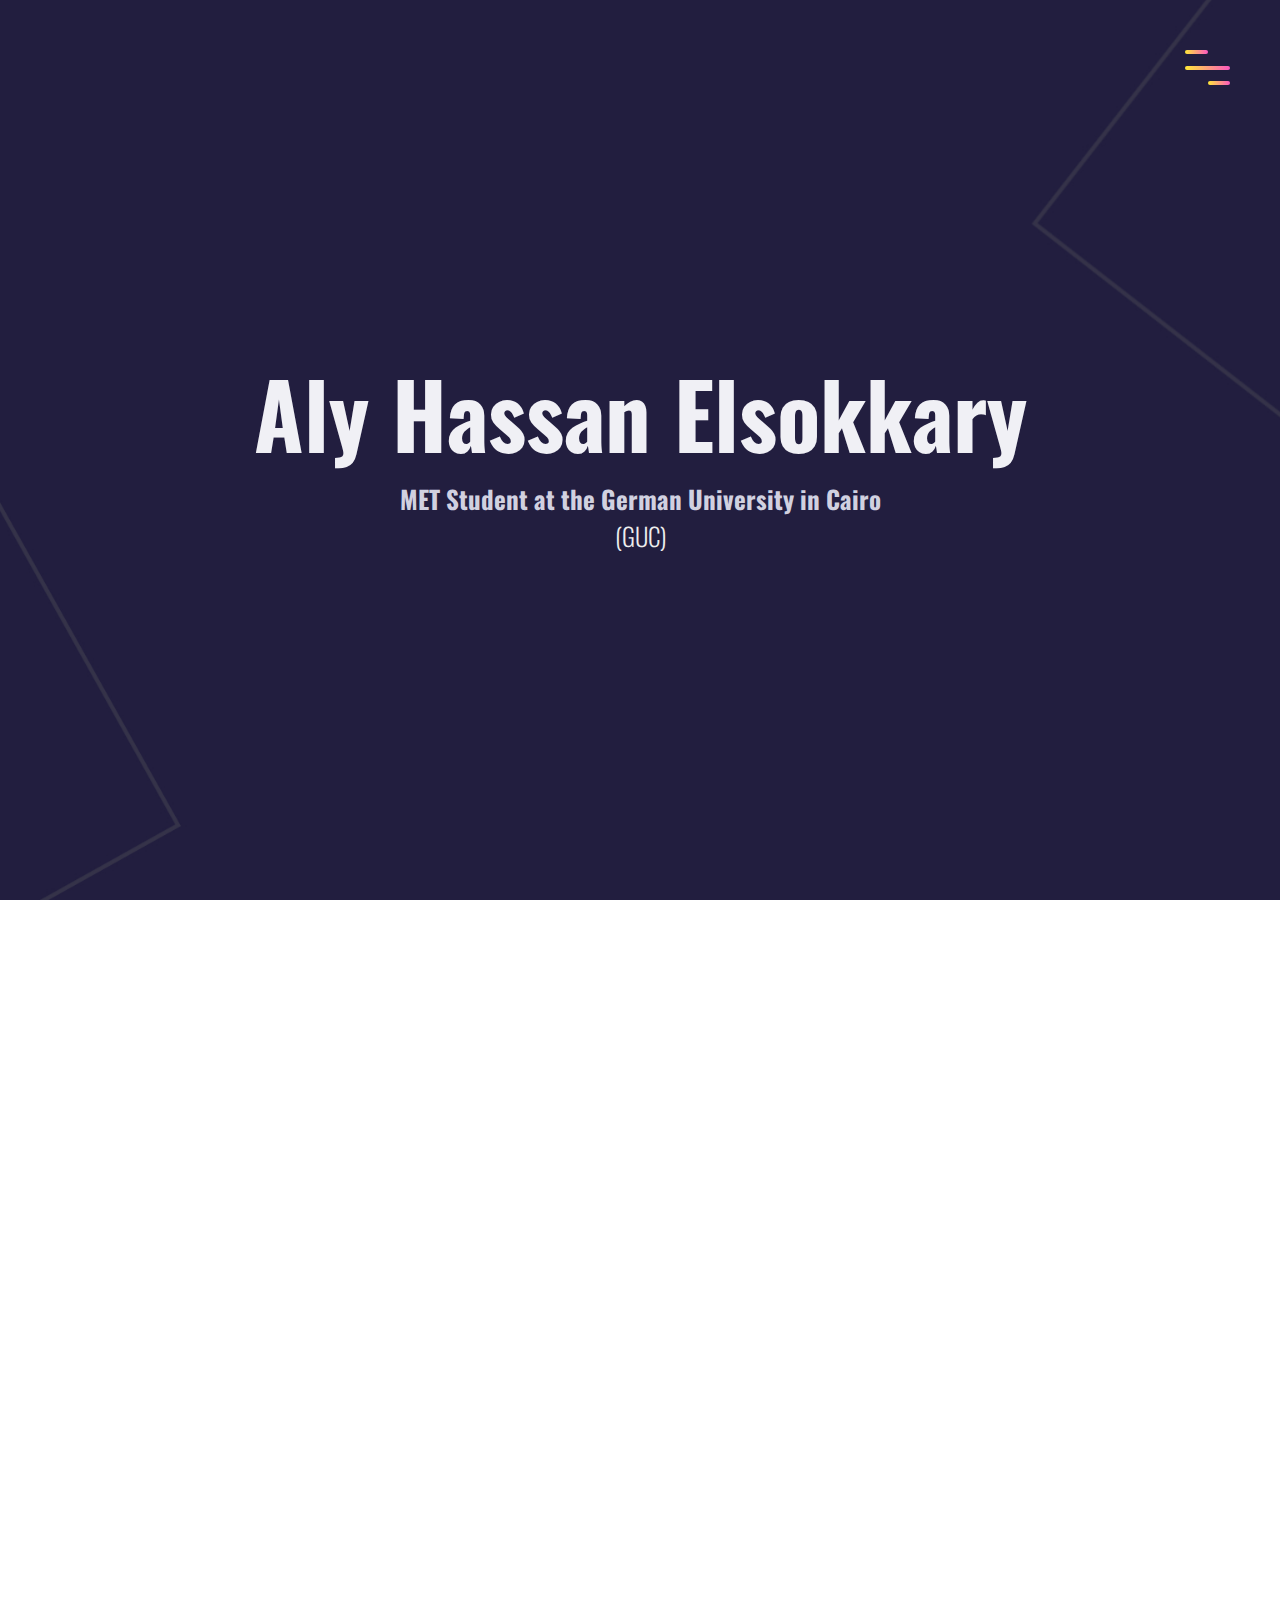
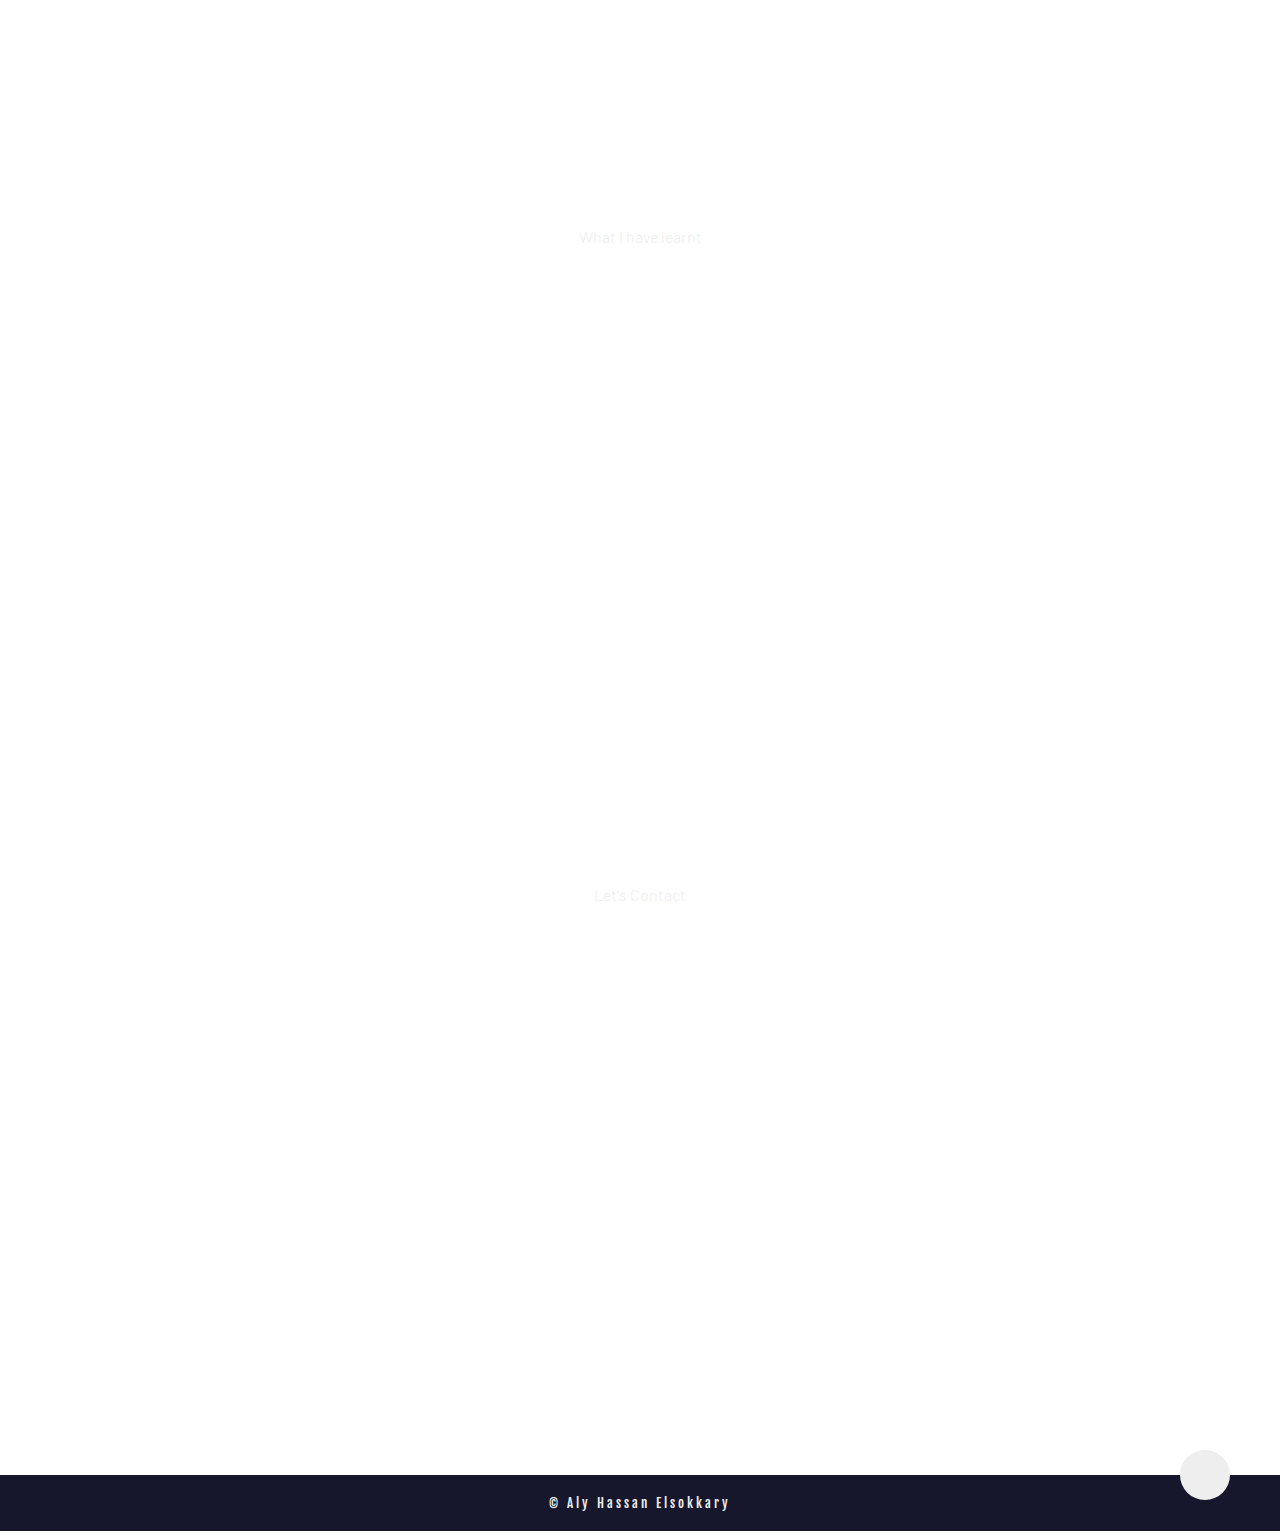
==== index.html @ 21e61b46 "first commit" ====
</!DOCTYPE html>
<html>
<head>
	<meta charset="utf-8">
	<meta name="viewport" content="width=device-width, initial-scale=1.0">
	<title>Elsokkary</title>
	<link rel="stylesheet" href="https://unpkg.com/aos@next/dist/aos.css" />
	<link rel="stylesheet" href="https://use.fontawesome.com/releases/v5.7.2/css/all.css" integrity="sha384-fnmOCqbTlWIlj8LyTjo7mOUStjsKC4pOpQbqyi7RrhN7udi9RwhKkMHpvLbHG9Sr" crossorigin="anonymous">
	<link href="https://fonts.googleapis.com/css2?family=Oswald:wght@300;400&display=swap" rel="stylesheet">
	<link href="https://fonts.googleapis.com/css2?family=Barlow&family=Fjalla+One&display=swap" rel="stylesheet">
	<link rel="stylesheet" href="main.css">
</head>
<body>
	<header>
		<div class="menu-toggler">
			<div class = "bar half start"></div>
			<div class = "bar "></div>
			<div class = "bar half end"></div>
		</div>
		<nav class="top-nav">
			<ul class="nav-list">
				<li>
					<a href = "index.html" class="nav-link">Home</a>
				</li>
				<li>
					<a href = "#about" class="nav-link">About</a>
				</li>
				<li>
					<a href = "#services" class="nav-link">Services</a>
				</li>
				<li>
					<a href = "#portfolio" class="nav-link">Portfolio</a>
				</li>
				<li>
					<a href = "#education" class="nav-link">Education</a>
				</li>
				<li>
					<a href = "#contact" class="nav-link">Contact</a>
				</li>
			</ul>
		</nav>
		<div class = "landing-text">
			<h1>Aly Hassan Elsokkary</h1>
			<h6>MET Student at the German University in Cairo<a href="https://www.guc.edu.eg/"> <p>(GUC)</p></a> </h6>

		</div>
	</header>

	<section class="about" id="about">
		<div class="container">
			<div class="profile-image" data-aos="fade-right" data-aos-delay="300">
				<img src="image/profile.jpg" alt= "">
			</div>
			<div class="about-details" data-aos="fade-left" data-aos-delay="600">
				<div class="about-heading">
					<h1>About</h1>
					<h6>Myself</h6>
				</div>
				<p>Personable and astute student with proven time-management and collaborative skills developed through volunteer engagements. Highly articulate individual, confident working with diverse cultures and situations in which cultural awareness and appreciation are integral. Strong academic background, maintaining above-average results.Invited to participate as a volunteer and member of RTC (Resala Training Center) Department to handle the Media department.Knowledgeable and keen graduate with business understanding and some practical experience.</p>
				<div class="social-media">
				<ul class="nav-list">
					<li>
						<a href="#" class = "icon-link">
							<i class = "fab fa-facebook-square"></i>
						</a>
					</li>
					<li>
						<a href="#" class = "icon-link">
							<i class = "fab fa-hackerrank"></i>
						</a>
					</li>
					<li>
						<a href="#" class = "icon-link">
							<i class = "fab fa-linkedin"></i>
						</a>
					</li>
				</ul>
			</div>
			</div>
		</div>
	</section>

	<section class="services" id = "services">
		<div class="container">
			<div class="section-heading">
				<h1>Services</h1>
				<h6>What I can do for you</h6>
			</div>
			<div class="myskills">
				<div class="skill" data-aos="fade-in" data-aos-delay="300">
					<div class="icon-conatiner">
						<i class="fas fa-code"></i> 
					</div>
					<h1>App development</h1>
					<p>
						Lorem ipsum dolor sit amet, consectetur adipisicing elit
						Lorem ipsum dolor sit amet, consectetur adipisicing elit
					</p>
				</div>
				<div class="skill" data-aos="fade-in" data-aos-delay="600">
					<div class="icon-conatiner">
						<i class="fas fa-layer-group"></i> 
					</div>
					<h1>Problem Solving</h1>
					<p>
						Lorem ipsum dolor sit amet, consectetur adipisicing elit
						Lorem ipsum dolor sit amet, consectetur adipisicing elit
					</p>
				</div>
				<div class="skill" data-aos="fade-in" data-aos-delay="900">
					<div class="icon-conatiner">
						<i class="fas fa-laptop-code"></i> 
					</div>
					<h1>Machine Learning</h1>
					<p>
						Lorem ipsum dolor sit amet, consectetur adipisicing elit
						Lorem ipsum dolor sit amet, consectetur adipisicing elit
					</p>
				</div>
			</div>
		</div>
	</section>

	<section class="portfolio" id = "portfolio">
		<div class="container">
			<div class="section-heading">
				<h1>Portfolio</h1>
				<h6>View some of my recent work</h6>
			</div>
			<div class="portfolio-item">
				<div class="portfolio-img has-margin-right" data-aos="fade-right" data-aos-delay="300" >
					<img src="image/port1.jpg">
				</div>
				<div class="portfolio-description " data-aos="fade-left" data-aos-delay="300">
					<h6>App Development</h6>
					<h1>Snake Game</h1>
					<p>
						Lorem ipsum dolor sit amet, consectetur adipisicing elit
						Lorem ipsum dolor sit amet, consectetur adipisicing elit
					</p>
					<a class="cta" href = "">View</a>
				</div>
			</div>
			<div class="portfolio-item">
				<div class="portfolio-description has-margin-right" data-aos="fade-right" data-aos-delay="300">
					<h6>App Development</h6>
					<h1>Snake Game</h1>
					<p>
						Lorem ipsum dolor sit amet, consectetur adipisicing elit
						Lorem ipsum dolor sit amet, consectetur adipisicing elit
					</p>
					<a class="cta" href = "">View</a>
				</div>
				<div class="portfolio-img has-margin-right" data-aos="fade-left" data-aos-delay="300">
					<img src="image/port1.jpg">
				</div>
			</div>
		</div>
	</section>

	<section class="education" id = "education">
		<div class="container">
			<div class="section-heading">
				<h1>Education</h1>
				<h6>What I have learnt</h6>
			</div>
			<div class="timeline" data-aos="fade-down" data-aos-delay="300">
				<ul>
					<li class = "date" data-date = "2019 - Present">
						<h1>German University In Cairo - Engineering - MET</h1>
						<p>
							Lorem ipsum dolor sit amet, consectetur adipisicing elit
							Lorem ipsum dolor sit amet, consectetur adipisicing elit
						</p>
					</li>
					<li class = "date" data-date = "2016 - Present">
						<h1>Resala Charity - Resala Training Center</h1>
						<p>
							Lorem ipsum dolor sit amet, consectetur adipisicing elit
							Lorem ipsum dolor sit amet, consectetur adipisicing elit
						</p>
					</li>
					<li class = "date" data-date = "2007 - 2019">
						<h1>Royal International Language School</h1>
						<p>
							Lorem ipsum dolor sit amet, consectetur adipisicing elit
							Lorem ipsum dolor sit amet, consectetur adipisicing elit
						</p>
					</li>
				</ul>
			</div>
		</div>
	</section>

	<section class="contact" id = "contact">
		<div class="container">
			<div class="section-heading">
				<h1>Contact</h1>
				<h6>Let's Contact</h6>
			</div>
			<script type="text/javascript"> var submitted =false;</script>
			<iframe name="hidden_iframe" id="hidden_iframe" style="display: none;" onload="if(submitted){window.location ='file:///D:/my_CV/index.html';}"></iframe>
			<form action = "https://docs.google.com/forms/u/0/d/e/1FAIpQLSdmaq9WLjediie7wkN7cxC3kYTwWlLIx2wozOATMIgUbNHfrw/formResponse" target="hidden_iframe">
				<label for="name" data-aos="fade-in" data-aos-delay="300">Name : </label>
				<input type="text" name="entry.1492679554" name="entry.1492679554" placeholder="Enter Your Name" required data-aos="fade-in" data-aos-delay="300">
				<label for="email" data-aos="fade-in" data-aos-delay="600">Email : </label>
				<input type="email" name="entry.1330865395" name= "entry.1330865395" placeholder="Enter Your email" required data-aos="fade-in" data-aos-delay="600">
				<label for="number" data-aos="fade-in" data-aos-delay="900">Phone Number : </label>
				<input type="number" name="entry.765369755" name= "entry.765369755" placeholder="Enter Your Phone Number" required data-aos="fade-in" data-aos-delay="900">
				<label for="Subject" data-aos="fade-in" data-aos-delay="1200">Subject : </label>
				<textarea name = "entry.777284830" id="Subject" cols="10" rows="10" data-aos="fade-in" data-aos-delay="1200"></textarea>
				<input class= "submission" type="submit" value="Submit" data-aos="fade-in" data-aos-delay="1200">
			</form>
		</div>
	</section>

	<footer class= "copyright">
		<div class="up" id="up">
			<i class="fas fa-chevron-up"> </i>
		</div>
		<p>&copy; Aly Hassan Elsokkary</p>

	</footer>

	<script src="https://ajax.googleapis.com/ajax/libs/jquery/3.3.1/jquery.min.js"></script>
    <script src="https://unpkg.com/aos@next/dist/aos.js"></script>
	<script src = "main.js"></script>

</body>
</html>
---- main.css ----
*{
	margin : 0;
	padding: 0;
	box-sizing: border-box;
}

html {
	font-size: 10px;
	font-family: monospace , San-serif;
	color :#eee;
}

body {
	width :auto;
	height: 100%;
	background: url("image/sitebg.jpg") no-repeat center fixed;
	background-size: cover;
	overflow-x: hidden;
}

section{
	padding: 6rem;
}

a{
	text-decoration: none;
	color :#eee;
}

p{
	font-size: 1.8rem;
	font-weight: 300;
}

img{
	width: 100%;
	height: auto;
}

/*a5er el global*/

.conatiner{
	width: 90%;
	max-width: 120rem;
	height: 100%;
	margin :0 auto;
	position: relative;
}

.section-heading {
	font-family: 'Barlow', sans-serif;
	text-align: center;
	margin-bottom: 10rem;
}

.section-heading h1 {
	font-size: 3.5rem;
	color: rgba(255,255,255,0.3);
	text-transform: uppercase;
	font-weight: 300;
	position: relative;
	margin-bottom: 1rem;
}

.section-heading h1::before
.section-heading h1::after {
	content: '';
	position: absolute;
	bottom: -0.5rem;
	left: -50%;
	transform: translateX(-50%);
	background-color: rgba(255,255,255,0.75);
}
/*
.section-heading h1::before{
	width: 10rem;
	height: 3px;
	border-radius: 0.8rem;
}

.section-heading h1::after{
	width: 1.5rem;z
	height: 1.5rem;
	border-radius: 0.8rem;
	bottom: -1rem;
}
*/

.section-heading h6 {
	font-size: 1.6rem;
	font-weight: 300;

}

.has-margin-right{
	margin-right: 5rem;
}

header{
	width:100%;
	height: 100vh;	
}

.top-nav{
	width: 100%;
	height:100vh;
	position: fixed;
	top :-100vh;
	z-index: 50;
	background-color: #16162d;
	border-bottom-right-radius: 100%;
	border-bottom-left-radius: 100%;
	transition: all 650ms cubic-bezier(1,0,0,1);
}

.nav-list {
	list-style: none;
	width: 100%;
	height:100%;
	display:flex;
	justify-content: center;
	align-items: center;
}

li {
	margin: 0 2rem;
}

.nav-link{
	font-family: 'Oswald', sans-serif;
	font-size: 5rem;
	padding: 1rem;
}

.nav-link:hover, .nav-link:focus{
	background-image: linear-gradient(to top, #ffe838,#fd57bf);
	-webkit-background-clip:text;
	-webkit-text-fill-color: transparent;
}

.top-nav.open{
	top:0;
	border-radius:initial;
}

.menu-toggler{
	position: absolute;
	top: 5rem;
	right: 5rem;
	width: 4.5rem;
	height: 3.5rem;
	display: flex;
	flex-direction: column;
	justify-content: space-between;
	cursor: pointer;
	z-index: 1500;
	transition: transform 650ms ease-out;
}

.menu-toggler.open {
	transform: rotate(-45deg);
}

.bar{
	background: linear-gradient(to right, #ffe838,#fd57bf);
	width:100%;
	height: 4px;
	border-radius: 0.8rem;
}

.bar.half{
	width: 50%;
}

.bar.start{
	transform-origin: right ;
	transition :transform 650ms cubic-bezier(0.54, -0.81 , 0.57, 0.57);
}
.open .bar.start{
	transform: rotate(-450deg) translateX(.8rem);
}

.bar.end{
	align-self: flex-end;
	transform-origin: left ;
	transition :transform 650ms cubic-bezier(0.54, -0.81 , 0.57, 0.57);
}
.open .bar.end{
	transform: rotate(-450deg) translateX(-.8rem);
}

.landing-text{
	position: absolute;
	top: 50%;
	left: 50%;
	transform: translate(-50%, -50%);
	z-index: 1;
	width: 100%;
	text-align: center;
}

.landing-text h1{
	font-size: 9rem;
	font-family: 'Oswald', sans-serif;
	color: #f0f0f5;
}
.landing-text h6 {
	font-size: 2.5rem;
	font-family: 'Oswald', sans-serif;
	padding :1px;
	color: #d1d1e0;
}

.landing-text h6 a{
	font-size: 2rem;
	font-family: 'Oswald', sans-serif;
}
.landing-text h6 a p{
	font-size: 2.5rem;
	transition: -webkit-background-clip -webkit-text-fill-color 650ms;
}

.landing-text h6 a p:hover{
	background: linear-gradient(180deg, #000 33%, rgba(0, 0, 0, 0) 33%), linear-gradient(180deg, #dd0000 66%, #ffc608 0%);
	-webkit-background-clip:text;
	-webkit-text-fill-color: transparent;
}

/*nav hover*/

.about .container{
	display: flex;
	align-items: center;
	justify-content: center;
	padding-top: 30px;
}

.about-heading{
	text-align: center;
	text-transform: uppercase;
	line-height:0;
	margin-bottom: 6rem;
}

.about-heading h1{
	font-size: 10rem;
	opacity: 0.3;
}

.about-heading h6 {
	font-size: 2rem;
	font-weight: 300;
}

.about-heading p{
	font-family: 'Fjalla One', sans-serif;
}

.profile-image {
	flex: 1;
	/*width: 35rem;*/
	margin-right: 5rem;
	align-items: center;
}

.about-details{
	flex:1;
}

.social-media {
	margin-top: 5rem;
}

.social-media i{
	font-size: 5rem;
	transition: color 650ms;
}

.fa-facebook-square:hover{
	color:#4267b2;
}

.fa-linkedin:hover{
	color: #0E76A8;
}

.fa-hackerrank:hover {
	color:#2ec866;
}

/*about */

.myskills{
	margin-top: 10rem;
	 display: grid;
	 grid-template-columns: repeat(auto-fit, minmax(25rem, 1fr));
	 grid-gap: 2.5rem;
	 text-align: center; 
}

.skill{
	display: flex;
	flex-direction: column;
	justify-content: center;
	align-items: center;
	padding: 2rem;
}

.skill h1 {
	text-transform: uppercase;
	letter-spacing: 2px;
	margin:2rem -2px 2rem 0;
	font-family: 'Barlow', sans-serif;
}

.skill p {
	font-family: 'Barlow', sans-serif;
}

.icon-conatiner{
	width:10rem;
	height :10rem;
	border :3px solid #ffe838;
	background-color: #fd57bf;
	margin-bottom: 2rem;
	display: flex;
	transform: rotate(45deg);
}

.icon-conatiner i{
	color: #221e3f;
	opacity: 0.75;
	font-size: 5rem;
	margin:auto;
	transform: rotate(-45deg);
}
/*services*/

.portfolio-item{
	display:flex;
	align-items: center;
	justify-content: center;
	margin-bottom: 5rem;
}

.portfolio-item:last-child{
	margin-bottom: 0;
}

.portfolio-img{
	flex : 1;
}

.portfolio-description {
	flex : 1;
}

.portfolio-description h1 {
	font-size: 3rem;
	/*font-family: 'Barlow', sans-serif;*/
	margin:1rem 0;
	font-weight: 300;
}


.portfolio-description h6 {
	font-size: 1.5rem;
	font-family: 'Barlow', sans-serif;
	text-transform: uppercase;
	font-weight: 300;
	opacity: 0.3;
}

.portfolio-description p{
	font-family: 'Barlow', sans-serif;
}

.portfolio-description .cta{
	margin-top: 2.5rem;
	display: inline-block;
	font-size: 1.5rem;
	text-transform: uppercase;
	color: #3883ff;
	transition: opacity 650ms;
}
.portfolio-description .cta:hover{
	opacity: 0.3;
}

.timeline ul {
	border-left: 4px solid #ffe838;
	border-radius: 0.8rem;
	background-color: rgba (0,0,0,0.05);
	margin: 0 auto;
	position: relative;
	padding: 5rem;
	list-style: none;
	text-align: left;
	width :70%;
}

.timeline h1 {
	font-weight: 300;
	font-size: 2rem;
	text-transform: uppercase;
	margin-bottom: 1rem;
	font-family: 'Fjalla One', sans-serif;
	opacity: 0.3;
}

.timeline .date {
	border-bottom: 1px solid rgba(255,255,255,0.1);
	margin-bottom: 1rem;
	padding-bottom: 1rem;
	position: relative;
}

.timeline .date:last-of-type{
	padding-bottom: 0;
	margin-bottom: 0;
	border:none;
}

.timeline .date::before,
.timeline .date::after{
	position: absolute;
	display:block;
	top: 50%;
	transform: translateY(-50%);
}

.timeline .date::before {
	content: attr(data-date);
	left: -21rem;
	text-align: right;
	min-width: 12rem;
	font-size:1.5rem;
}

.timeline .date::after {
	content: '';
	box-shadow: 0 0 0 4px #1a73e8;
	border-radius: 100%;
	left: -8rem;
	height :1.5rem;
	width: 1.5rem;
	background-color: #271ae8;
}

/* edeucation*/

form {
	width:70%;
	margin : 0 auto ;
}

form label {
	font-size: 1.5rem;
	font-family: 'Fjalla One', sans-serif;
}

input,
textarea{
	width: 100%;
	padding: 1rem;
	margin-bottom: 5px;
	border: none;
	outline-color: #fd57bf;
	background-color: #eee;
}

input[type="submit"]{
	width: initial;
	background-color: #fd57bf;
	color:#eee;
	padding: 1rem 2rem;
	border-radius: 0.8rem;
	cursor: pointer;
	transition: background-color 650ms;
}

input[type="submit"]:hover{
	color: #221e3f;
	background-color: #ffe838;
}

/* el form*/

.copyright {
	text-align: center;
	width: 100%;
	background-color: #16162d;
	padding: 2rem 0;
	position: relative;
}

.up {
	position: absolute;
	width:5rem;
	background-color: #eee;
	height :5rem;
	top :-2.5rem;
	border-radius: 100%;
	right : 5rem;
	display: flex;
	animation: pulse 2s infinite;
	cursor: pointer;
}

.up i {
	color : rgba(0,0,0,0.7);
	font-size: 2rem;
	margin: auto;
}

.copyright p {
	font-size: 1.3rem;
	font-family: 'Fjalla One', sans-serif;
	letter-spacing: 0.3rem;
}

/* el footer */

/*el animations hh*/
@keyframes pulse {
	0%{
		box-shadow: 0 0 0 0 rgba(253, 87, 191, 0.99);
	}
	70%{
		box-shadow: 0 0 0 2rem rgba(253, 87, 191, 0);
	}
	100%{
		box-shadow: 0 0 0 0 rgba(253, 87, 191, 0);
	}
}

@media screen and (max-width: 768px){
	body {
		background: url("image/sitebg2.jpg") no-repeat center fixed;
		background-size: cover;
	}

	.landing-text h1 {
		font-size: 5rem;
	}

	.landing-text h6 {
		font-size: 1.5rem;
	}

	.landing-text h6 p{
		font-size: 0.9rem;
	}

	.nav-list{
		flex-direction: column;
	}

	.profile-image{
		flex: 5;
		width: 50rem;
		margin-right: 5rem;
		align-items: center;
	}

	li {
		margin: 2rem 0;
	}

	.nav-link {
		font-size: 2rem;
	}

	.about-heading h1{
		font-size: 8rem;
	}

	.section-heading h1 {
		font-size: 3rem;
	}

	.about-heading p{
		font-size: 0.05rem;
	}

	.about-details .nav-list{
		flex-direction: initial;
	}

	.about-details li{
		margin: 0 2rem;
	}

	.icon-container {
		width : 7rem;
		height: 7rem;
	}

	.icon-container i{
		font-size: 4rem;
	}

	.timeline ul {
		margin :0 0 0 auto;
	}

	.timeline .date::before{
		left: -20rem;
	}

	.timeline .date::after{
		left: -5.9rem;
	}

}

@media screen and (max-width: 600px) {
	.menu-toggler{
		top: 2rem;
		right : 2rem;
	}

	.landing-text h1 {
		font-size: 8rem;
	}

	.landing-text h6 {
		font-size: 1.4rem;
	}

	.nav-link {
		font-size: 3.5rem;
	}

	.about .container {
		flex-direction: column;
	}

	.profile-image {
		margin:0 0 7rem 0;
	}

	.portfolio-item{
		flex-direction: column;
	}

	.portfolio-img {
		margin: 0 0 2rem 0;
		order :1;
	}

	.portfolio-description{
		margin:0;
		order : 2;
	}

	.timeline p{
		font-size: 1.6rem;
	}

	.timeline .date::before{
		font-size: 1.4rem;
	}

	form{
		width: 100%;
	}

	.up{
		right:2rem;
	}
}
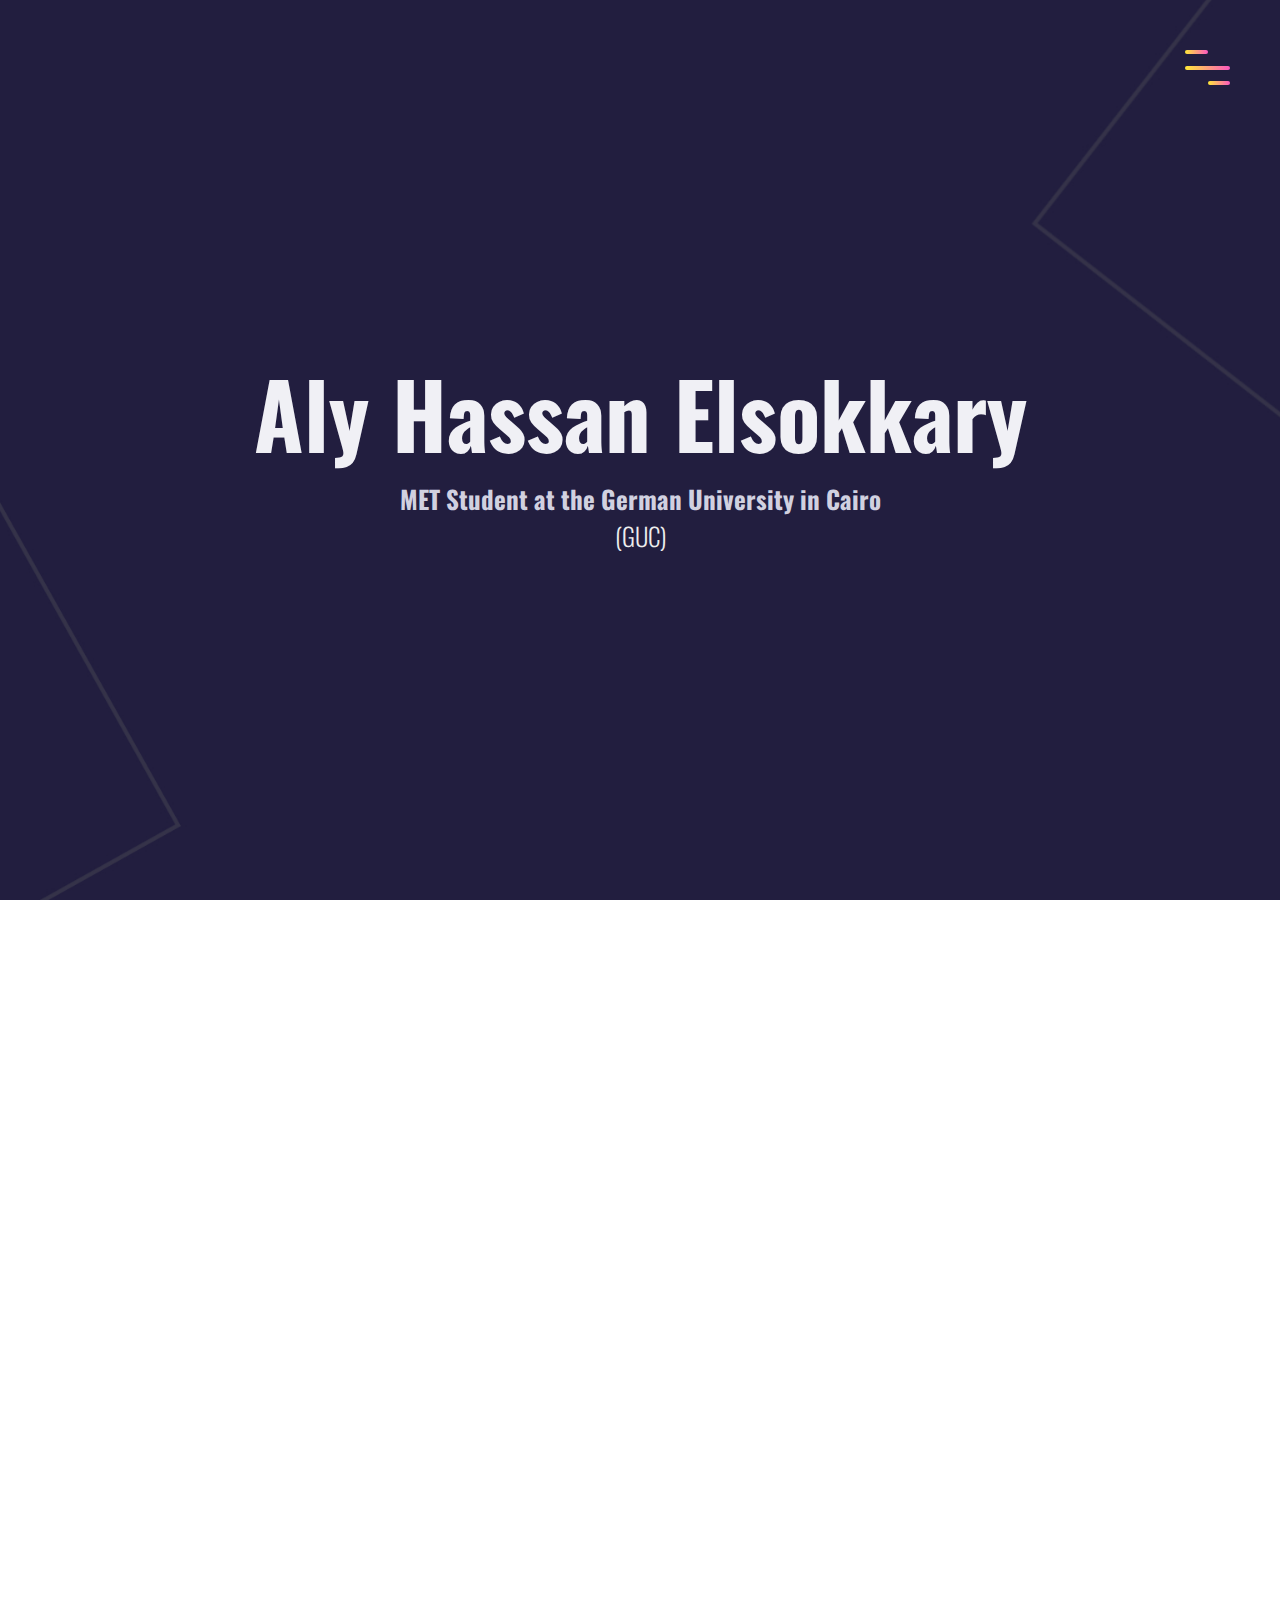
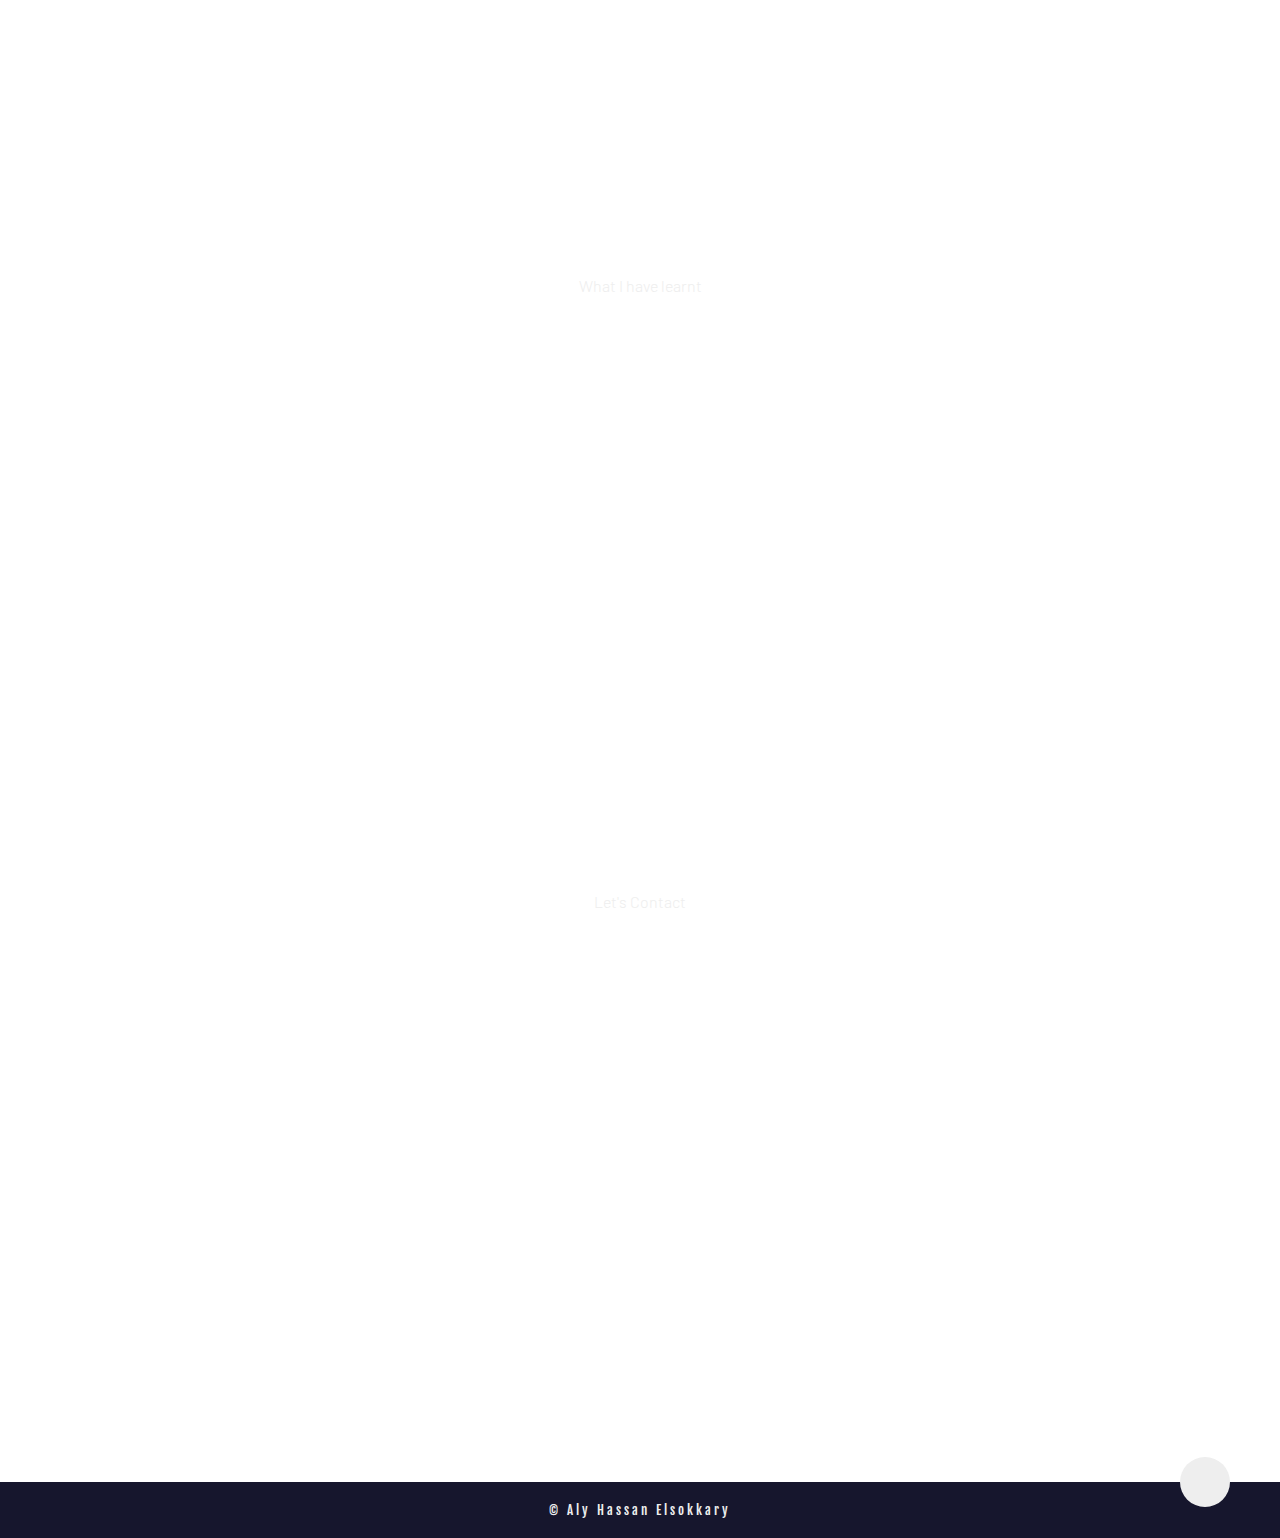
==== commit 7d65db22: "first commit" ====
--- a/index.html
+++ b/index.html
@@ -60,17 +60,17 @@
 				<div class="social-media">
 				<ul class="nav-list">
 					<li>
-						<a href="#" class = "icon-link">
+						<a href="https://www.facebook.com/profile.php?id=100006745261237" class = "icon-link">
 							<i class = "fab fa-facebook-square"></i>
 						</a>
 					</li>
 					<li>
-						<a href="#" class = "icon-link">
+						<a href="https://www.hackerrank.com/Alyhassan123456" class = "icon-link">
 							<i class = "fab fa-hackerrank"></i>
 						</a>
 					</li>
 					<li>
-						<a href="#" class = "icon-link">
+						<a href="https://www.linkedin.com/in/ali-hassan-el-sokkary-035867169/" class = "icon-link">
 							<i class = "fab fa-linkedin"></i>
 						</a>
 					</li>
@@ -93,8 +93,7 @@
 					</div>
 					<h1>App development</h1>
 					<p>
-						Lorem ipsum dolor sit amet, consectetur adipisicing elit
-						Lorem ipsum dolor sit amet, consectetur adipisicing elit
+						Currently studying some crossplatform tools boosting my skills in back-end actions.
 					</p>
 				</div>
 				<div class="skill" data-aos="fade-in" data-aos-delay="600">
@@ -103,8 +102,7 @@
 					</div>
 					<h1>Problem Solving</h1>
 					<p>
-						Lorem ipsum dolor sit amet, consectetur adipisicing elit
-						Lorem ipsum dolor sit amet, consectetur adipisicing elit
+						Participating in ICPC at GUC and online programming contests. 
 					</p>
 				</div>
 				<div class="skill" data-aos="fade-in" data-aos-delay="900">
@@ -113,8 +111,7 @@
 					</div>
 					<h1>Machine Learning</h1>
 					<p>
-						Lorem ipsum dolor sit amet, consectetur adipisicing elit
-						Lorem ipsum dolor sit amet, consectetur adipisicing elit
+						In Progress ...
 					</p>
 				</div>
 			</div>
@@ -135,24 +132,22 @@
 					<h6>App Development</h6>
 					<h1>Snake Game</h1>
 					<p>
-						Lorem ipsum dolor sit amet, consectetur adipisicing elit
-						Lorem ipsum dolor sit amet, consectetur adipisicing elit
-					</p>
-					<a class="cta" href = "">View</a>
+						Building my first snake game using HTML, CSS & JS
+					</p>
+					<a class="cta" href = "snake-game.html">View</a>
 				</div>
 			</div>
 			<div class="portfolio-item">
 				<div class="portfolio-description has-margin-right" data-aos="fade-right" data-aos-delay="300">
 					<h6>App Development</h6>
-					<h1>Snake Game</h1>
-					<p>
-						Lorem ipsum dolor sit amet, consectetur adipisicing elit
-						Lorem ipsum dolor sit amet, consectetur adipisicing elit
-					</p>
-					<a class="cta" href = "">View</a>
+					<h1>Mi-Card</h1>
+					<p>
+						Cross-platform app used as an ID card for Contacts. 
+					</p>
+					<a class="cta" href = "snake-game.html">View</a>
 				</div>
 				<div class="portfolio-img has-margin-right" data-aos="fade-left" data-aos-delay="300">
-					<img src="image/port1.jpg">
+					<img src="image/flutter-logo.jpg">
 				</div>
 			</div>
 		</div>
@@ -167,24 +162,21 @@
 			<div class="timeline" data-aos="fade-down" data-aos-delay="300">
 				<ul>
 					<li class = "date" data-date = "2019 - Present">
-						<h1>German University In Cairo - Engineering - MET</h1>
+						<h1>German University In Cairo</h1>
 						<p>
-							Lorem ipsum dolor sit amet, consectetur adipisicing elit
-							Lorem ipsum dolor sit amet, consectetur adipisicing elit
+							Engineering - Media Engineering and Technology
 						</p>
 					</li>
 					<li class = "date" data-date = "2016 - Present">
 						<h1>Resala Charity - Resala Training Center</h1>
 						<p>
-							Lorem ipsum dolor sit amet, consectetur adipisicing elit
-							Lorem ipsum dolor sit amet, consectetur adipisicing elit
+							Head of Media Department
 						</p>
 					</li>
 					<li class = "date" data-date = "2007 - 2019">
 						<h1>Royal International Language School</h1>
 						<p>
-							Lorem ipsum dolor sit amet, consectetur adipisicing elit
-							Lorem ipsum dolor sit amet, consectetur adipisicing elit
+							Thanawya Ammaa
 						</p>
 					</li>
 				</ul>
--- a/main.css
+++ b/main.css
@@ -447,6 +447,10 @@
 	background-color: #271ae8;
 }
 
+.timeline p {
+	font-family: 'Oswald' ;
+}
+
 /* edeucation*/
 
 form {
@@ -558,7 +562,7 @@
 
 	.profile-image{
 		flex: 5;
-		width: 50rem;
+		/*width: 50rem;*/
 		margin-right: 5rem;
 		align-items: center;
 	}
@@ -638,6 +642,7 @@
 
 	.profile-image {
 		margin:0 0 7rem 0;
+		margin-right: 0;
 	}
 
 	.portfolio-item{
@@ -654,12 +659,20 @@
 		order : 2;
 	}
 
+	.timeline {
+		right:2rem;
+	}
+
+	.timeline h1 {
+		font-size: 1.7rem;
+	}
+
 	.timeline p{
-		font-size: 1.6rem;
+		font-size: 1.5rem;
 	}
 
 	.timeline .date::before{
-		font-size: 1.4rem;
+		font-size: 1.2rem;
 	}
 
 	form{
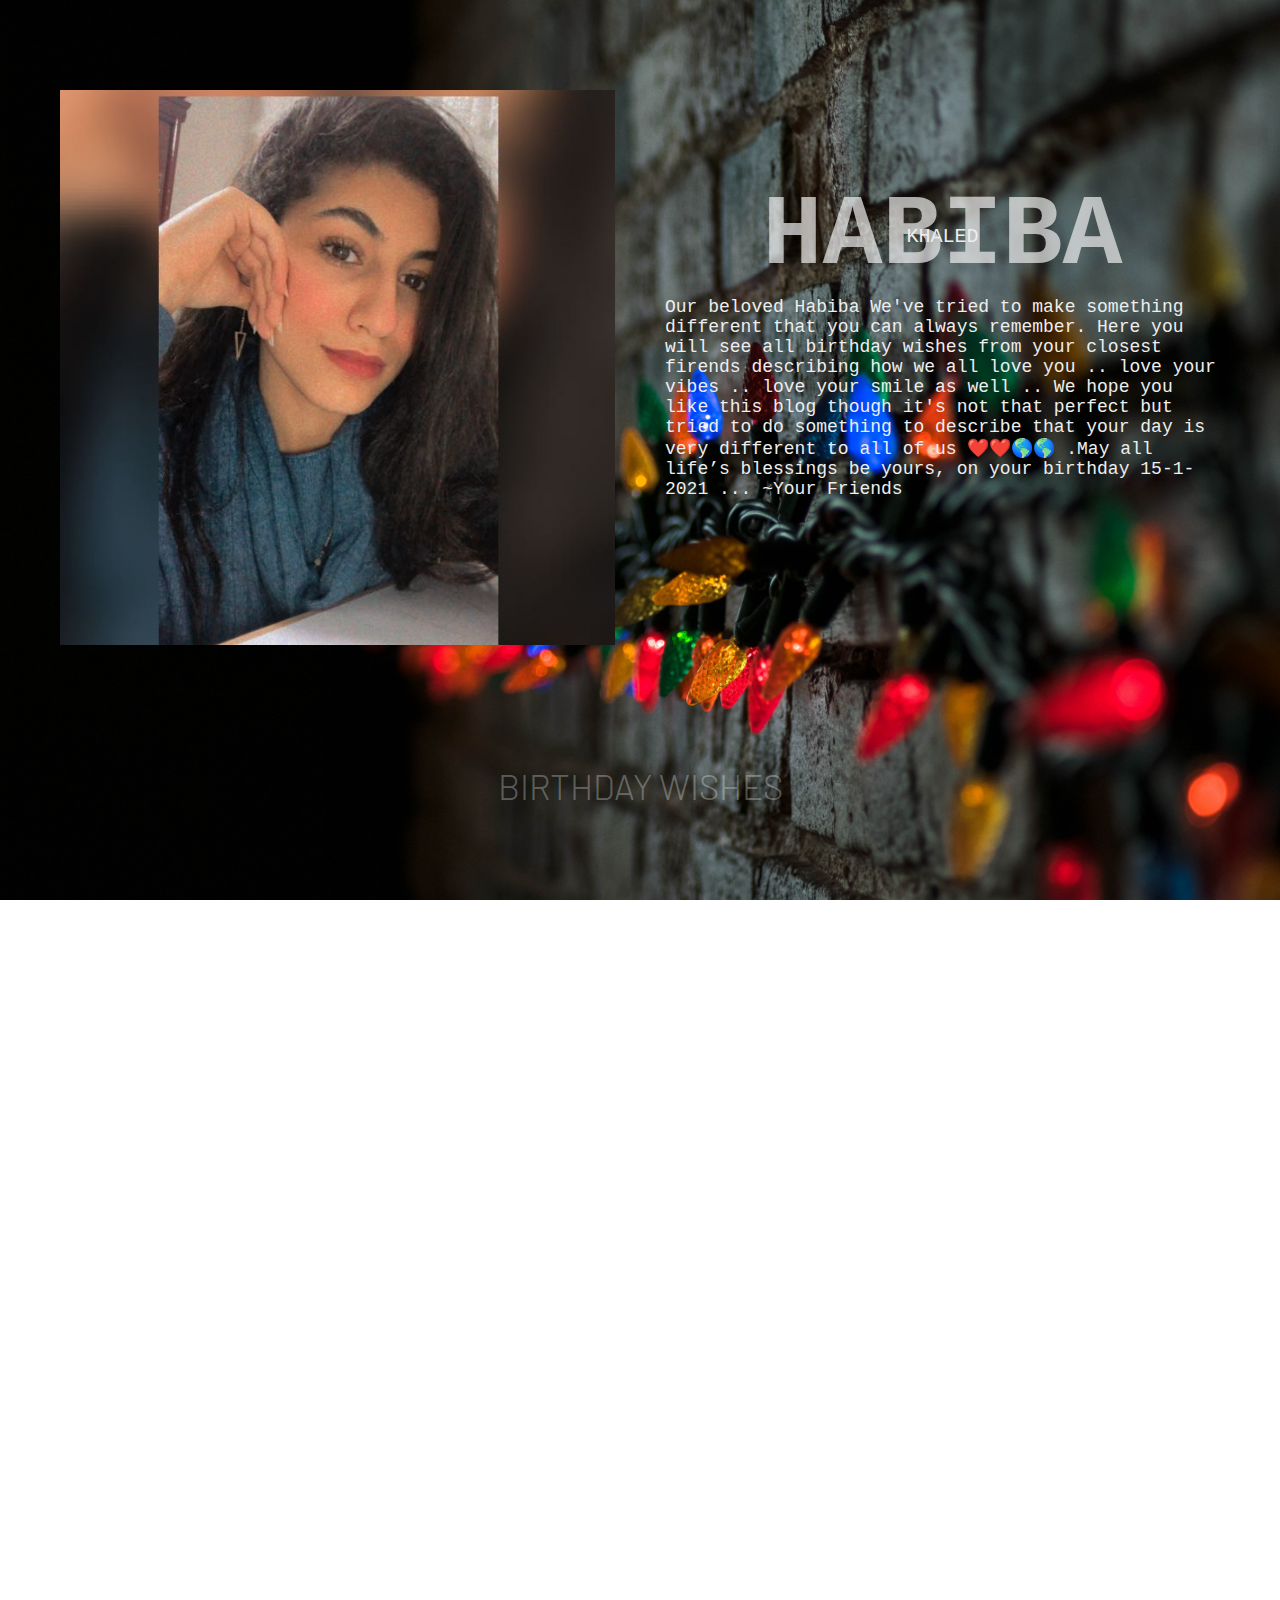
==== commit 7a6493c8: "first commit" ====
--- a/index.html
+++ b/index.html
@@ -3,79 +3,31 @@
 <head>
 	<meta charset="utf-8">
 	<meta name="viewport" content="width=device-width, initial-scale=1.0">
-	<title>Elsokkary</title>
+	<title>Habiba Khaled</title>
 	<link rel="stylesheet" href="https://unpkg.com/aos@next/dist/aos.css" />
 	<link rel="stylesheet" href="https://use.fontawesome.com/releases/v5.7.2/css/all.css" integrity="sha384-fnmOCqbTlWIlj8LyTjo7mOUStjsKC4pOpQbqyi7RrhN7udi9RwhKkMHpvLbHG9Sr" crossorigin="anonymous">
 	<link href="https://fonts.googleapis.com/css2?family=Oswald:wght@300;400&display=swap" rel="stylesheet">
 	<link href="https://fonts.googleapis.com/css2?family=Barlow&family=Fjalla+One&display=swap" rel="stylesheet">
 	<link rel="stylesheet" href="main.css">
-</head>
+	<embed src="image/music.mp3" autostart="true" loop="true"
+width="2" height="0">
+</embed>
+<iframe allow="autoplay" hidden = "true" src="image/music.mp3" autoplay = 1 autostart></iframe>
+
 <body>
-	<header>
-		<div class="menu-toggler">
-			<div class = "bar half start"></div>
-			<div class = "bar "></div>
-			<div class = "bar half end"></div>
-		</div>
-		<nav class="top-nav">
-			<ul class="nav-list">
-				<li>
-					<a href = "index.html" class="nav-link">Home</a>
-				</li>
-				<li>
-					<a href = "#about" class="nav-link">About</a>
-				</li>
-				<li>
-					<a href = "#services" class="nav-link">Services</a>
-				</li>
-				<li>
-					<a href = "#portfolio" class="nav-link">Portfolio</a>
-				</li>
-				<li>
-					<a href = "#education" class="nav-link">Education</a>
-				</li>
-				<li>
-					<a href = "#contact" class="nav-link">Contact</a>
-				</li>
-			</ul>
-		</nav>
-		<div class = "landing-text">
-			<h1>Aly Hassan Elsokkary</h1>
-			<h6>MET Student at the German University in Cairo<a href="https://www.guc.edu.eg/"> <p>(GUC)</p></a> </h6>
-
-		</div>
-	</header>
 
 	<section class="about" id="about">
-		<div class="container">
-			<div class="profile-image" data-aos="fade-right" data-aos-delay="300">
-				<img src="image/profile.jpg" alt= "">
-			</div>
-			<div class="about-details" data-aos="fade-left" data-aos-delay="600">
+		<div class="container" >
+			<div class="profile-image" >
+				<img src="image/pp.jpg" alt= "">
+			</div>
+			<div class="about-details" >
 				<div class="about-heading">
-					<h1>About</h1>
-					<h6>Myself</h6>
-				</div>
-				<p>Personable and astute student with proven time-management and collaborative skills developed through volunteer engagements. Highly articulate individual, confident working with diverse cultures and situations in which cultural awareness and appreciation are integral. Strong academic background, maintaining above-average results.Invited to participate as a volunteer and member of RTC (Resala Training Center) Department to handle the Media department.Knowledgeable and keen graduate with business understanding and some practical experience.</p>
-				<div class="social-media">
-				<ul class="nav-list">
-					<li>
-						<a href="https://www.facebook.com/profile.php?id=100006745261237" class = "icon-link">
-							<i class = "fab fa-facebook-square"></i>
-						</a>
-					</li>
-					<li>
-						<a href="https://www.hackerrank.com/Alyhassan123456" class = "icon-link">
-							<i class = "fab fa-hackerrank"></i>
-						</a>
-					</li>
-					<li>
-						<a href="https://www.linkedin.com/in/ali-hassan-el-sokkary-035867169/" class = "icon-link">
-							<i class = "fab fa-linkedin"></i>
-						</a>
-					</li>
-				</ul>
-			</div>
+					<h1>Habiba</h1>
+					<h6>Khaled</h6>
+				</div>
+				<p>Our beloved Habiba We've tried to make something different that you can always remember. Here you will see all birthday wishes from your closest firends describing how we all love you .. love your vibes .. love your smile as well .. We hope you like this blog though it's not that perfect but tried to do something to describe that your day is very different to all of us ❤️❤️🌎🌎 .May all life’s blessings be yours, on your birthday
+				15-1-2021 ... ~Your Friends</p>
 			</div>
 		</div>
 	</section>
@@ -83,140 +35,274 @@
 	<section class="services" id = "services">
 		<div class="container">
 			<div class="section-heading">
-				<h1>Services</h1>
-				<h6>What I can do for you</h6>
-			</div>
-			<div class="myskills">
-				<div class="skill" data-aos="fade-in" data-aos-delay="300">
-					<div class="icon-conatiner">
-						<i class="fas fa-code"></i> 
-					</div>
-					<h1>App development</h1>
-					<p>
-						Currently studying some crossplatform tools boosting my skills in back-end actions.
-					</p>
-				</div>
-				<div class="skill" data-aos="fade-in" data-aos-delay="600">
-					<div class="icon-conatiner">
-						<i class="fas fa-layer-group"></i> 
-					</div>
-					<h1>Problem Solving</h1>
-					<p>
-						Participating in ICPC at GUC and online programming contests. 
-					</p>
-				</div>
-				<div class="skill" data-aos="fade-in" data-aos-delay="900">
-					<div class="icon-conatiner">
-						<i class="fas fa-laptop-code"></i> 
-					</div>
-					<h1>Machine Learning</h1>
-					<p>
-						In Progress ...
-					</p>
-				</div>
-			</div>
+				<h1>Birthday wishes</h1>
+				
+			</div>
+
+			<div class = "blog-post" data-aos="fade-left" data-aos-delay="300">
+				<div class = "blog-post__img">
+					<img class = "pic" src="image/1.jpg" alt = "">
+				</div>
+				<div class="blog-post__info">
+					<h1 class="blog-post__title">Aly Hassan El Sokkary</h1>
+					<p class="blog-post__text">
+						Kol sana wnte tayba ya a7la habiba fel denya w isa tkoon a7la w a7san sana fel donia w nshoofek a7san mohndsa mohndesa fel donia ya biba biba Love you&#129505&#129505&#129505&#129505&#129505 
+					</p>
+				</div>
+			</div>
+
+
+			<div class = "blog-post" data-aos="fade-right" data-aos-delay="300">
+				<div class = "blog-post__img">
+					<img class = "pic" src="image/2.jpg" alt = "">
+				</div>
+				<div class="blog-post__info">
+					<h1 class="blog-post__title">Salma Hany</h1>
+					<p class="blog-post__text">
+						Happiest of birthdays to my best sister and friend ❤️❤️💃🥳wlahy ana bahebek awy bgd el batklm ma3ha fe kol hagaa bgd w ay haga w ay had medy2ni w ahla secret keeper w the most purest and perfect one ever ❤️w wlahy ya habiba enty testhli kol haga helwa zayek keda w bgd inshalaaah el sanady te72a2y kol el nefsek feh yarab w tkon sana helwa 3liki love you loadsss ya ahla biboo fe hayatyyyy❤️❤️🌎🌎
+					</p>
+				</div>
+			</div>
+
+			<div class = "blog-post" data-aos="fade-left" data-aos-delay="300">
+				<div class = "blog-post__img">
+					<img class = "pic" src="image/3.jpg" alt = "">
+				</div>
+				<div class="blog-post__info">
+					<h1 class="blog-post__title">Fares Sarwat</h1>
+					<p class="blog-post__text">
+						Kol sana wnty tayeba ya habiba ya 3eshret kg w 3o2bal snin ktir yarab ya ahla bashmohandesa fl donya❤️👷🏻‍♀️
+					</p>
+				</div>
+			</div>
+
+
+			<div class = "blog-post" data-aos="fade-right" data-aos-delay="300">
+				<div class = "blog-post__img">
+					<img class = "pic" src="image/4.jpg" alt = "">
+				</div>
+				<div class="blog-post__info">
+					<h1 class="blog-post__title">Sara Magdy</h1>
+					<p class="blog-post__text">
+						Yaa habibaaaa happy birthdaayy ya 7bbtyy yaraab tkon sana 7lwa 3aleke yaraab we tb2a a7sn men el fatett we bgdd ana ba7bk awe wlaahyy we shared alot of memories el ftra elfatet we laughed and cried together alotttt😂😂♥♥ we were always there for each other 7ata w7na msh8olen i will never ever forget the times when u called to check on me fe ayam enty btb2y 8r2ana feeha fe lw7k werosomtk we taslematk😂😂 we bgdd kan nfsy a7tfl beeke wlaahyy  we nnzll bas el coronaa 3ndhaa ra2yy tany bas ha3wdhalek bgdd wlaahyy matz3leesh😭 
+You are one of the closest and dearest people to my heart and i love you endlessly we inshalah nfdl so7ab we e5watt wenfdl arfeen b3d dymn washofek akbr architecture fel donyaa keda😍😍😍
+Have a blast we enjoy you birthday as much as u can we bgd ha3wdhalek love youuuuu😍😍🎇🎆
+					</p>
+				</div>
+			</div>
+
+			<div class = "blog-post" data-aos="fade-left" data-aos-delay="300">
+				<div class = "blog-post__img">
+					<img class = "pic" src="image/5.jpg" alt = "">
+				</div>
+				<div class="blog-post__info">
+					<h1 class="blog-post__title">Habiba Sherif</h1>
+					<p class="blog-post__text">
+						happy birthday to my favorite bashmohandsa bibo ever. I want to remind you that you're so smart, strong and independent  you should always be proud of yourself. We've known each other for too long (habiba prep two)😂 . Although I am so happy that we came that close last year we seemed to click perfectly and did have much in common  . thank you for supporting, listening and calling me whenever i feel down and i will be for you too cuz that what sisters do .  I love you for being that pure and funny , sister😍❤️  , yarab ya albyy teha2e2y el mefsek fehh as i say to you  future zaha hadid  we hate3mlly matbakhy bardo😂😂🥳🥳 
+Kol sana enty tayebaa ya 19 enty❤️ may all your years be full of happiness,achievements  and koy that you bring to all of us 🥳🥳
+					</p>
+				</div>
+			</div>
+
+
+			<div class = "blog-post" data-aos="fade-right" data-aos-delay="300">
+				<div class = "blog-post__img">
+					<img class = "pic" src="image/6.jpg" alt = "">
+				</div>
+				<div class="blog-post__info">
+					<h1 class="blog-post__title">Omar Isco</h1>
+					<p class="blog-post__text">
+						kol sans wnte tayba ya arwash mohndesa fe masr w inshallah el sana dh tb2a 7lwa liki w t72a2i elly nfsek feeh 🌚❤️ 
+					</p>
+				</div>
+			</div>
+
+			<div class = "blog-post" data-aos="fade-left" data-aos-delay="300">
+				<div class = "blog-post__img">
+					<img class = "pic" src="image/7.jpg" alt = "">
+				</div>
+				<div class="blog-post__info">
+					<h1 class="blog-post__title">Arwa Hesham</h1>
+					<p class="blog-post__text">
+						Happy birthday ya Habiba w 3o2bal snen kter w isa t722y kol ely nfsk feh ya amaar♥️🎉🎂 
+					</p>
+				</div>
+			</div>
+
+
+			<div class = "blog-post" data-aos="fade-right" data-aos-delay="300">
+				<div class = "blog-post__img">
+					<img class = "pic" src="image/8.png" alt = "">
+				</div>
+				<div class="blog-post__info">
+					<h1 class="blog-post__title">Hager ahmed</h1>
+					<p class="blog-post__text">
+						Happiest of birthdays yahabibaaaaaaaa w yarab t3mly kol elnefseeek feeehh 
+LOVEE YOUU YAMAAAR
+🎉🎉❤️❤️❤️❤️❤️❤️❤️
+					</p>
+				</div>
+			</div>
+
+			<div class = "blog-post" data-aos="fade-left" data-aos-delay="300">
+				<div class = "blog-post__img">
+					<img class = "pic" src="image/9.jpg" alt = "">
+				</div>
+				<div class="blog-post__info">
+					<h1 class="blog-post__title">Ghadeer Bashendiy</h1>
+					<p class="blog-post__text">
+						Kol sna wnty tybaa ya bibaaa w 3obal snen kater yrab w inshallah tah22y kol ely nafsak feh yrab w tab2y ahla bashmohndsa fel dania kolha yrab ❤️❤️❤️❤️ ana bgad z3lan eno balna kater matblnash bas inshallah inshallah arg3 ashofak oryab ❤️ I love you so much w always know en you really owns a special place in my heart ❤️
+					</p>
+				</div>
+			</div>
+
+
+			<div class = "blog-post" data-aos="fade-right" data-aos-delay="300">
+				<div class = "blog-post__img">
+					<img class = "pic" src="image/10.jpg" alt = "">
+				</div>
+				<div class="blog-post__info">
+					<h1 class="blog-post__title">Rawan Hesham</h1>
+					<p class="blog-post__text">
+						Happy birthday ya habiba❤️
+					</p>
+				</div>
+			</div>
+
+						<div class = "blog-post" data-aos="fade-left" data-aos-delay="300">
+				<div class = "blog-post__img">
+					<img class = "pic" src="image/11.jpg" alt = "">
+				</div>
+				<div class="blog-post__info">
+					<h1 class="blog-post__title">Mazen Mohamed</h1>
+					<p class="blog-post__text">
+						Ya bibooo kol sana w enty tayba w o3bal snin kter inshallah w tekon a7sn mo7dsa fe eldonia w estmry fe 7war el sfx makeup da u are so talented
+Enjoy your day❤️
+					</p>
+				</div>
+			</div>
+
+
+			<div class = "blog-post" data-aos="fade-right" data-aos-delay="300">
+				<div class = "blog-post__img">
+					<img class = "pic" src="image/12.jpg" alt = "">
+				</div>
+				<div class="blog-post__info">
+					<h1 class="blog-post__title">Youssef Ahmed</h1>
+					<p class="blog-post__text">
+						kol sana wnte tayeba ya Habiba w 3o2bal 100 sana isa❤️
+					</p>
+				</div>
+			</div>
+
+			<div class = "blog-post" data-aos="fade-left" data-aos-delay="300">
+				<div class = "blog-post__img">
+					<img class = "pic" src="image/13.jpg" alt = "">
+				</div>
+				<div class="blog-post__info">
+					<h1 class="blog-post__title">Sara Gomaa</h1>
+					<p class="blog-post__text">
+						Happiest of birthdays to the prettiest bibaa everr.. wishing you the best for many years to come.. Thank you for always being that greatest supporter anyone could wish to be having.. love youuuu endlesslyy❤️❤️❤️
+					</p>
+				</div>
+			</div>
+
+
+			<div class = "blog-post" data-aos="fade-right" data-aos-delay="300">
+				<div class = "blog-post__img">
+					<img class = "pic" src="image/14.jpg" alt = "">
+				</div>
+				<div class="blog-post__info">
+					<h1 class="blog-post__title">Sama Hany</h1>
+					<p class="blog-post__text">
+						Happyyy birthdayy to my favorite habibaa w ahla mohndaaa w o5ty wallahi wish you enk tfdli tenghyy keda tol el hiah w tb2y mbsota bhbeeek❤❤❤❤
+					</p>
+				</div>
+			</div>
+
+						<div class = "blog-post" data-aos="fade-left" data-aos-delay="300">
+				<div class = "blog-post__img">
+					<img class = "pic" src="image/15.jpg" alt = "">
+				</div>
+				<div class="blog-post__info">
+					<h1 class="blog-post__title">Atefy</h1>
+					<p class="blog-post__text">
+						Happy birthday ya bashmohandesa habiba w inshaaALLAH tb2y ahsan architect f masr w neshtaghal sawa ❤️🎉
+					</p>
+				</div>
+			</div>
+
+
+			<div class = "blog-post" data-aos="fade-right" data-aos-delay="300">
+				<div class = "blog-post__img">
+					<img class = "pic" src="image/16.jpg" alt = "">
+				</div>
+				<div class="blog-post__info">
+					<h1 class="blog-post__title">Rawan Essam</h1>
+					<p class="blog-post__text">
+						يا بيبو happy birthday يا روحي ❤️❤️sweet 19 يا قلبي يااارب تبقى سنه حلوه عليكي وتحققي كل الي انتي عايزاه وتبقى فرحانه ومبسوط دايما ياارب ❤️❤️I wish you achieve all your goals and dreams❤️❤️أن شاء الله هتبقى احسن مهندس في الدنيا وهبقي proud of you دايما ❤️I am very lucky to have you ❤️❤️❤️
+					</p>
+				</div>
+			</div>
+
+						<div class = "blog-post" data-aos="fade-left" data-aos-delay="300">
+				<div class = "blog-post__img">
+					<img class = "pic" src="image/17.jpg" alt = "">
+				</div>
+				<div class="blog-post__info">
+					<h1 class="blog-post__title">O5taha (Jana khaled)</h1>
+					<p class="blog-post__text">
+						Happy birthday to my best thing I have bgdd ana bhbk gedaan w rbna ya5liki lia w myhrmnesh monk abadn w yb3d 3nk el 7rbayat sohabkk bgd ya biboo ana bahbk gedaan thank you 3la kol Haga 3mltyha ma3aya walahy ya bibo ana bamoot fikii w enty a8oa Haga fi hayatyy rbna ya5liki lyall w myhrmnesh monk abadn w ya rb t772y kol ely nfsk fi ya ahla mohndsa fl donia🥰🌏
+					</p>
+				</div>
+			</div>
+
+
+			<div class = "blog-post" data-aos="fade-right" data-aos-delay="300">
+				<div class = "blog-post__img">
+					<img class = "pic" src="image/18.jpg" alt = "">
+				</div>
+				<div class="blog-post__info">
+					<h1 class="blog-post__title">Farah Mohamed</h1>
+					<p class="blog-post__text">
+						Happy birthday ya amara 😍😍😍 wish you all the best w inshallah el sana el gaya t72a2y kol elly bttmnah 😍😍
+					</p>
+				</div>
+			</div>
+
 		</div>
 	</section>
 
-	<section class="portfolio" id = "portfolio">
-		<div class="container">
-			<div class="section-heading">
-				<h1>Portfolio</h1>
-				<h6>View some of my recent work</h6>
-			</div>
-			<div class="portfolio-item">
-				<div class="portfolio-img has-margin-right" data-aos="fade-right" data-aos-delay="300" >
-					<img src="image/port1.jpg">
-				</div>
-				<div class="portfolio-description " data-aos="fade-left" data-aos-delay="300">
-					<h6>App Development</h6>
-					<h1>Snake Game</h1>
-					<p>
-						Building my first snake game using HTML, CSS & JS
-					</p>
-					<a class="cta" href = "snake-game.html">View</a>
-				</div>
-			</div>
-			<div class="portfolio-item">
-				<div class="portfolio-description has-margin-right" data-aos="fade-right" data-aos-delay="300">
-					<h6>App Development</h6>
-					<h1>Mi-Card</h1>
-					<p>
-						Cross-platform app used as an ID card for Contacts. 
-					</p>
-					<a class="cta" href = "snake-game.html">View</a>
-				</div>
-				<div class="portfolio-img has-margin-right" data-aos="fade-left" data-aos-delay="300">
-					<img src="image/flutter-logo.jpg">
-				</div>
-			</div>
-		</div>
-	</section>
-
-	<section class="education" id = "education">
-		<div class="container">
-			<div class="section-heading">
-				<h1>Education</h1>
-				<h6>What I have learnt</h6>
-			</div>
-			<div class="timeline" data-aos="fade-down" data-aos-delay="300">
-				<ul>
-					<li class = "date" data-date = "2019 - Present">
-						<h1>German University In Cairo</h1>
-						<p>
-							Engineering - Media Engineering and Technology
-						</p>
-					</li>
-					<li class = "date" data-date = "2016 - Present">
-						<h1>Resala Charity - Resala Training Center</h1>
-						<p>
-							Head of Media Department
-						</p>
-					</li>
-					<li class = "date" data-date = "2007 - 2019">
-						<h1>Royal International Language School</h1>
-						<p>
-							Thanawya Ammaa
-						</p>
-					</li>
-				</ul>
-			</div>
-		</div>
-	</section>
-
-	<section class="contact" id = "contact">
-		<div class="container">
-			<div class="section-heading">
-				<h1>Contact</h1>
-				<h6>Let's Contact</h6>
-			</div>
-			<script type="text/javascript"> var submitted =false;</script>
-			<iframe name="hidden_iframe" id="hidden_iframe" style="display: none;" onload="if(submitted){window.location ='file:///D:/my_CV/index.html';}"></iframe>
-			<form action = "https://docs.google.com/forms/u/0/d/e/1FAIpQLSdmaq9WLjediie7wkN7cxC3kYTwWlLIx2wozOATMIgUbNHfrw/formResponse" target="hidden_iframe">
-				<label for="name" data-aos="fade-in" data-aos-delay="300">Name : </label>
-				<input type="text" name="entry.1492679554" name="entry.1492679554" placeholder="Enter Your Name" required data-aos="fade-in" data-aos-delay="300">
-				<label for="email" data-aos="fade-in" data-aos-delay="600">Email : </label>
-				<input type="email" name="entry.1330865395" name= "entry.1330865395" placeholder="Enter Your email" required data-aos="fade-in" data-aos-delay="600">
-				<label for="number" data-aos="fade-in" data-aos-delay="900">Phone Number : </label>
-				<input type="number" name="entry.765369755" name= "entry.765369755" placeholder="Enter Your Phone Number" required data-aos="fade-in" data-aos-delay="900">
-				<label for="Subject" data-aos="fade-in" data-aos-delay="1200">Subject : </label>
-				<textarea name = "entry.777284830" id="Subject" cols="10" rows="10" data-aos="fade-in" data-aos-delay="1200"></textarea>
-				<input class= "submission" type="submit" value="Submit" data-aos="fade-in" data-aos-delay="1200">
-			</form>
-		</div>
-	</section>
-
-	<footer class= "copyright">
-		<div class="up" id="up">
-			<i class="fas fa-chevron-up"> </i>
-		</div>
-		<p>&copy; Aly Hassan Elsokkary</p>
-
-	</footer>
-
 	<script src="https://ajax.googleapis.com/ajax/libs/jquery/3.3.1/jquery.min.js"></script>
     <script src="https://unpkg.com/aos@next/dist/aos.js"></script>
-	<script src = "main.js"></script>
-
+    <script>    AOS.init({
+    	easing: 'ease',
+    	duration : 1800,
+    	once : true
+    });</script>
+
+    <script src="https://ajax.googleapis.com/ajax/libs/jquery/3.1.0/jquery.min.js"></script>
+        <script type="text/javascript">
+            
+            $(function() {
+                
+                var welcomeSection = $('.welcome-section'),
+                    enterButton = welcomeSection.find('.enter-button');
+                
+                setTimeout(function() {
+                    welcomeSection.removeClass('content-hidden');
+                }, 500);
+                
+                enterButton.on('click', function(e) {
+                    e.preventDefault();
+                    welcomeSection.addClass('content-hidden').fadeOut();
+                });
+                
+                
+            })();
+            
+            
+            
+        </script>
 </body>
 </html> --- a/main.css
+++ b/main.css
@@ -1,3 +1,50 @@
+
+
+
+
+
+
+/******************/
+.blog-post__img img {
+	width: 100%;
+	height: 100%;
+	object-fit: cover;
+	display: block;
+	border-radius: .8rem;
+}
+
+.blog-post {
+	margin-bottom: 8rem;
+	
+	width : 100%;
+	max-width: 98rem;
+	padding: 5rem;
+	background-color: rgba(255,255,255,0.5);
+	box-shadow: 0 1.4rem 8rem rgba(0,0,0,0.2);
+	display: flex;
+	align-items: center;
+	border-radius: .8rem;
+}
+.blog-post__img {
+	min-width: 35rem;
+	max-width: 35rem;
+	height: 30rem;
+	transform: translateX(-8rem);
+}
+
+.blog-post__title {
+	font-size: 5rem;
+	margin: 0.2rem 0 0.5rem 0;
+	text-transform: uppercase;
+}
+
+.blog-post__text {
+	margin-bottom: 4rem;
+	font-size: 1.4rem;
+}
+/********************/
+
+
 *{
 	margin : 0;
 	padding: 0;
@@ -13,7 +60,7 @@
 body {
 	width :auto;
 	height: 100%;
-	background: url("image/sitebg.jpg") no-repeat center fixed;
+	background: url("image/background.jpg") no-repeat center fixed;
 	background-size: cover;
 	overflow-x: hidden;
 }
@@ -244,7 +291,7 @@
 
 .about-heading h1{
 	font-size: 10rem;
-	opacity: 0.3;
+	opacity: 0.7;
 }
 
 .about-heading h6 {
@@ -335,6 +382,9 @@
 	transform: rotate(-45deg);
 }
 /*services*/
+.service {
+	justify-content: center;
+}
 
 .portfolio-item{
 	display:flex;
@@ -487,9 +537,72 @@
 	color: #221e3f;
 	background-color: #ffe838;
 }
+ /*---------*/
+form .box {
+  width: 40%;
+  margin: 0 auto;
+  background: rgba(255,255,255,0.2);
+  padding: 35px;
+  border: 2px solid #fff;
+  border-radius: 20px/50px;
+  background-clip: padding-box;
+  text-align: center;
+}
+
+form .overlay {
+  position: fixed;
+  top: 0;
+  bottom: 0;
+  left: 0;
+  right: 0;
+  background: rgba(0, 0, 0, 0.7);
+  transition: opacity 500ms;
+  visibility: hidden;
+  opacity: 0;
+}
+form .overlay:target {
+  visibility: visible;
+  opacity: 1;
+}
+
+.popup {
+  margin: 70px auto;
+  padding: 20px;
+  background: #fff;
+  border-radius: 5px;
+  width: 30%;
+  position: relative;
+  transition: all 5s ease-in-out;
+}
+
+.popup h2 {
+  margin-top: 0;
+  color: #333;
+  font-family: Tahoma, Arial, sans-serif;
+}
+.popup .close {
+  position: absolute;
+  top: 20px;
+  right: 30px;
+  transition: all 200ms;
+  font-size: 30px;
+  font-weight: bold;
+  text-decoration: none;
+  color: #333;
+}
+.popup .close:hover {
+  color: #06D85F;
+}
+.popup .content {
+  max-height: 30%;
+  overflow: auto;
+}
+/*-----------*/
 
 /* el form*/
-
+footer{
+	width: 100%;
+}
 .copyright {
 	text-align: center;
 	width: 100%;
@@ -539,8 +652,27 @@
 }
 
 @media screen and (max-width: 768px){
+
+	.blog-post {
+		padding: 2rem;
+		flex-direction: column;
+	}
+
+	.blog-post__title {
+		font-size: 4rem;
+	}
+	.blog-post__text {
+		font-size: 1.75rem;
+	}
+
+	.blog-post__img {
+		min-width: 100%;
+		max-width: 100%;
+		transform: translate(0 , -8rem);
+	}
+
 	body {
-		background: url("image/sitebg2.jpg") no-repeat center fixed;
+		background: url("image/background.jpg") no-repeat center fixed;
 		background-size: cover;
 	}
 
@@ -584,7 +716,7 @@
 	}
 
 	.about-heading p{
-		font-size: 0.05rem;
+		font-size: 0.75rem;
 	}
 
 	.about-details .nav-list{
@@ -619,6 +751,17 @@
 }
 
 @media screen and (max-width: 600px) {
+
+	.blog-post {
+		padding: 2rem;
+		flex-direction: column;
+	}
+
+	.blog-post__img {
+		min-width: 100%;
+		max-width: 100%;
+		transform: translate(0 , -8rem);
+	}
 	.menu-toggler{
 		top: 2rem;
 		right : 2rem;
